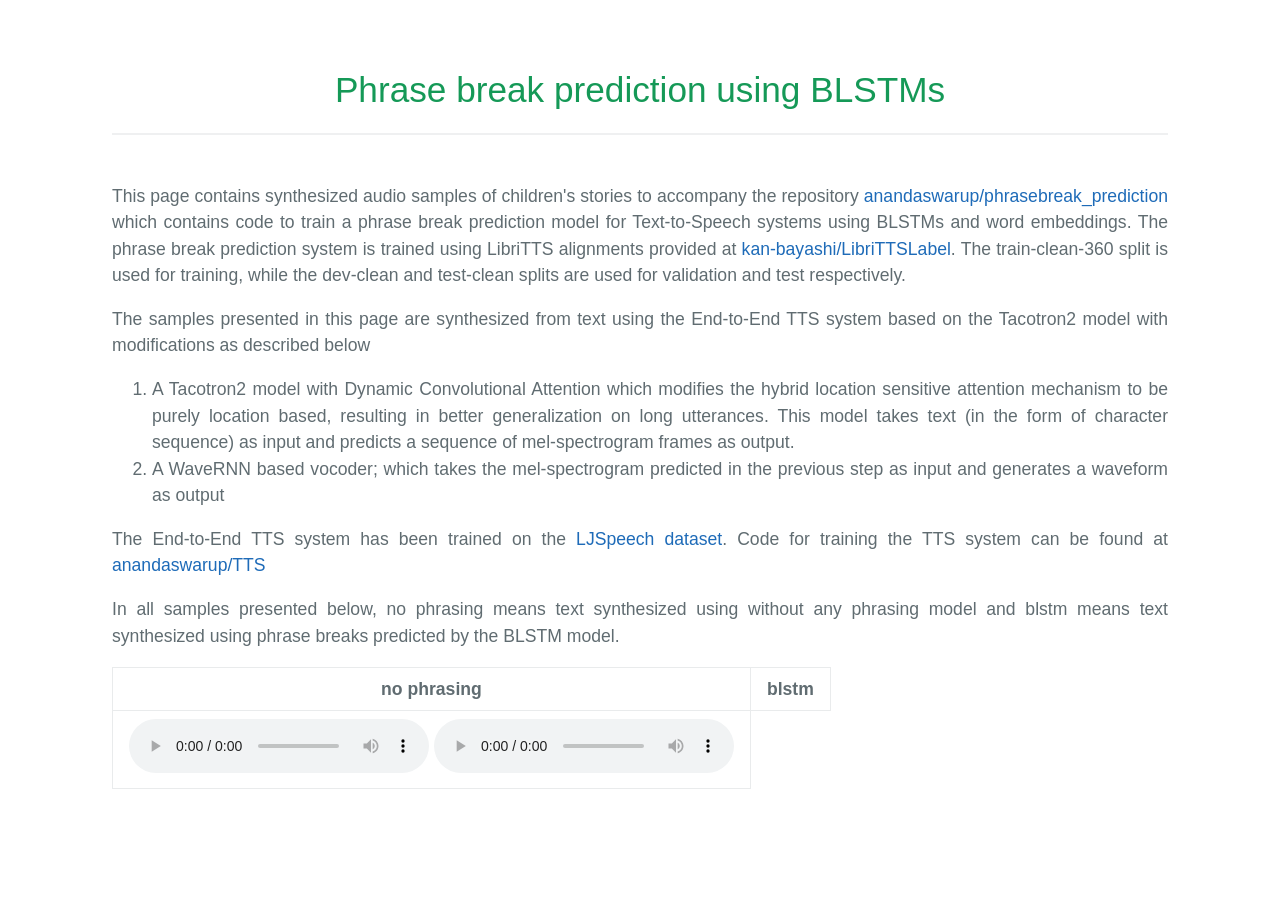
==== index.html @ 567349ee "index.html" ====
<!DOCTYPE html>
<html>

<head>
    <link rel="stylesheet" type="text/css" href="style.css">
    <title>Phrase break prediction using BLSTMs</title>
    <!-- <link rel="icon" type="image/png" href="icon.svg"> -->
</head>

<body>
    <header>
        <h1>
            Phrase break prediction using BLSTMs
        </h1>
        <hr>
    </header>
    <main>
        <p> This page contains synthesized audio samples of children's stories to accompany the repository <a
                href="https://github.com/anandaswarup/phrasebreak_prediction">anandaswarup/phrasebreak_prediction</a>
            which contains code to train a phrase break prediction model for Text-to-Speech systems using BLSTMs and
            word embeddings. The phrase break prediction system is trained using LibriTTS alignments provided at <a
                href="https://github.com/kan-bayashi/LibriTTSLabel">kan-bayashi/LibriTTSLabel</a>. The
            train-clean-360 split is used for training, while the dev-clean and test-clean splits are used for
            validation and test respectively.
            <br />
        </p>
        <p>
            The samples presented in this page are synthesized from text using the End-to-End TTS system based on the
            Tacotron2 model with modifications as described below
        <ol>
            <li>
                A Tacotron2 model with Dynamic Convolutional Attention which modifies the hybrid location sensitive
                attention mechanism to be purely location based, resulting in better generalization on long utterances.
                This model takes text (in the form of character sequence) as input and predicts a sequence of
                mel-spectrogram frames as output.
            </li>
            <li>
                A WaveRNN based vocoder; which takes the mel-spectrogram predicted in the previous step as input and
                generates a waveform as output
            </li>
        </ol>
        The End-to-End TTS system has been trained on the <a href="https://keithito.com/LJ-Speech-Dataset">LJSpeech
            dataset</a>. Code for training the TTS system can be found at <a href="
            https://github.com/anandaswarup/TTS">anandaswarup/TTS</a>
        <br />
        </p>
        <p>
            In all samples presented below, no phrasing means text synthesized using without any phrasing model and
            blstm means text synthesized using phrase breaks predicted by the BLSTM model.
        </p>
        <p>
        <table>
            <tr>
                <th>
                    no phrasing
                </th>
                <th>
                    blstm
                </th>
            </tr>
            <tr>
                <td rowspan="2">
                    <audio controls>
                        <source
                            src="https://github.com/anandaswarup/phrasebreak_prediction/blob/9f08990283b5c2fab46a5afbb432768335712239/samples/stories_no_punc/story_01_01-tacotron2_300000steps-WaveRNN_300000steps.wav?raw=true"
                            ,type="audio/wav">
                    </audio>
                    <audio controls>
                        <source
                            src="https://github.com/anandaswarup/phrasebreak_prediction/blob/9f08990283b5c2fab46a5afbb432768335712239/samples/stories_no_punc/story_01_02-tacotron2_300000steps-WaveRNN_300000steps.wav?raw=true"
                            ,type="audio/wav">
                    </audio>
                </td>
            </tr>
        </table>
        </p>
    </main>
</body>

</html>
---- style.css ----
* {
    box-sizing: border-box;
}

body {
    padding: 0;
    margin: 0;
    font-family: "Open Sans", "Helvetica Neue", Helvetica, Arial, sans-serif;
    font-size: 16px;
    line-height: 1.5;
    color: #606c71;
    text-align: justify;
}



h1,
h2,
h3,
h4,
h5,
h6 {
    margin-top: 2rem;
    margin-bottom: 1rem;
    font-weight: normal;
    color: #159957;
    text-align: center;
}

@media only screen and (min-width: 64em) {
    header {
        max-width: 64rem;
        padding: 2rem 6rem 0rem 6rem;
        margin: 0 auto;
        font-size: 1.1rem;
    }

    main {
        max-width: 64rem;
        padding: 2rem 6rem;
        margin: 0 auto;
        font-size: 1.1rem;
    }
}

@media only screen and (min-width: 42em) and (max-width: 64em) {
    header {
        padding: 2rem 4rem 0rem 4rem;
        font-size: 1.1rem;
    }

    main {
        padding: 2rem 4rem;
        font-size: 1.1rem;
    }
}

@media only screen and (max-width: 42em) {
    header {
        padding: 2rem 1rem 0rem 1rem;
        font-size: 1rem;
    }

    main {
        padding: 2rem 1rem;
        font-size: 1rem;
    }
}

header,
main {
    word-wrap: break-word;
    max-width: 78rem;
}

main :first-child {
    margin-top: 0;
}

p {
    margin-bottom: 1em;
}

hr {
    height: 2px;
    padding: 0;
    margin: 1rem 0;
    background-color: #eff0f1;
    border: 0;
}

a {
    color: #1e6bb8;
    text-decoration: none;
}

a:hover {
    text-decoration: underline;
}

ul {
    margin: 0;
}

table {
    display: block;
    width: 100%;
    overflow: auto;
    word-break: normal;
    word-break: keep-all;
    -webkit-overflow-scrolling: touch;
    border-collapse: collapse;
    border-spacing: 0;
}

th {
    font-weight: bold;
    text-align: center;
}

th,
td {
    padding: 0.5rem 1rem;
    border: 1px solid #e9ebec;
}
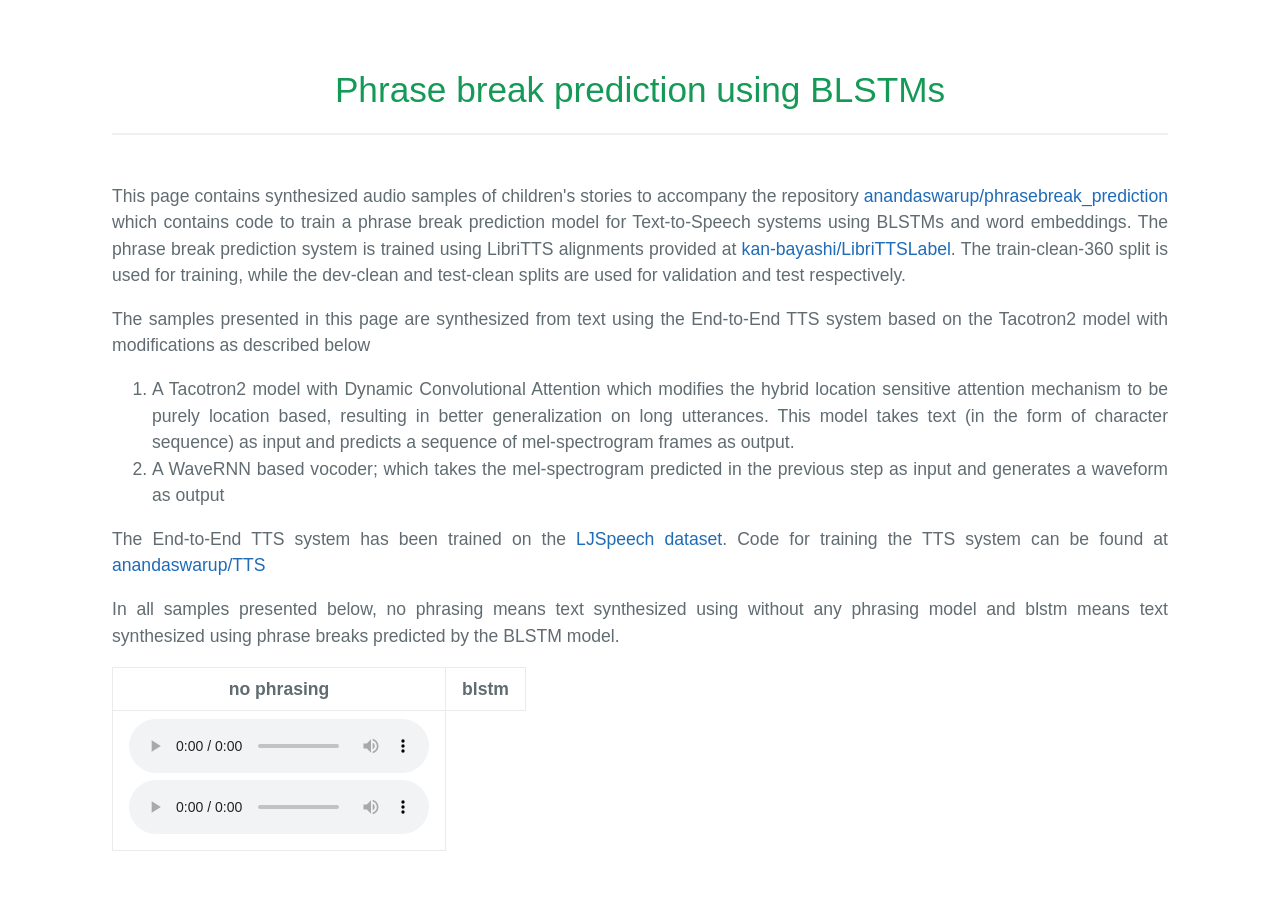
==== commit 4417bbc9: "index.html" ====
--- a/index.html
+++ b/index.html
@@ -65,6 +65,7 @@
                             src="https://github.com/anandaswarup/phrasebreak_prediction/blob/9f08990283b5c2fab46a5afbb432768335712239/samples/stories_no_punc/story_01_01-tacotron2_300000steps-WaveRNN_300000steps.wav?raw=true"
                             ,type="audio/wav">
                     </audio>
+                    <br>
                     <audio controls>
                         <source
                             src="https://github.com/anandaswarup/phrasebreak_prediction/blob/9f08990283b5c2fab46a5afbb432768335712239/samples/stories_no_punc/story_01_02-tacotron2_300000steps-WaveRNN_300000steps.wav?raw=true"
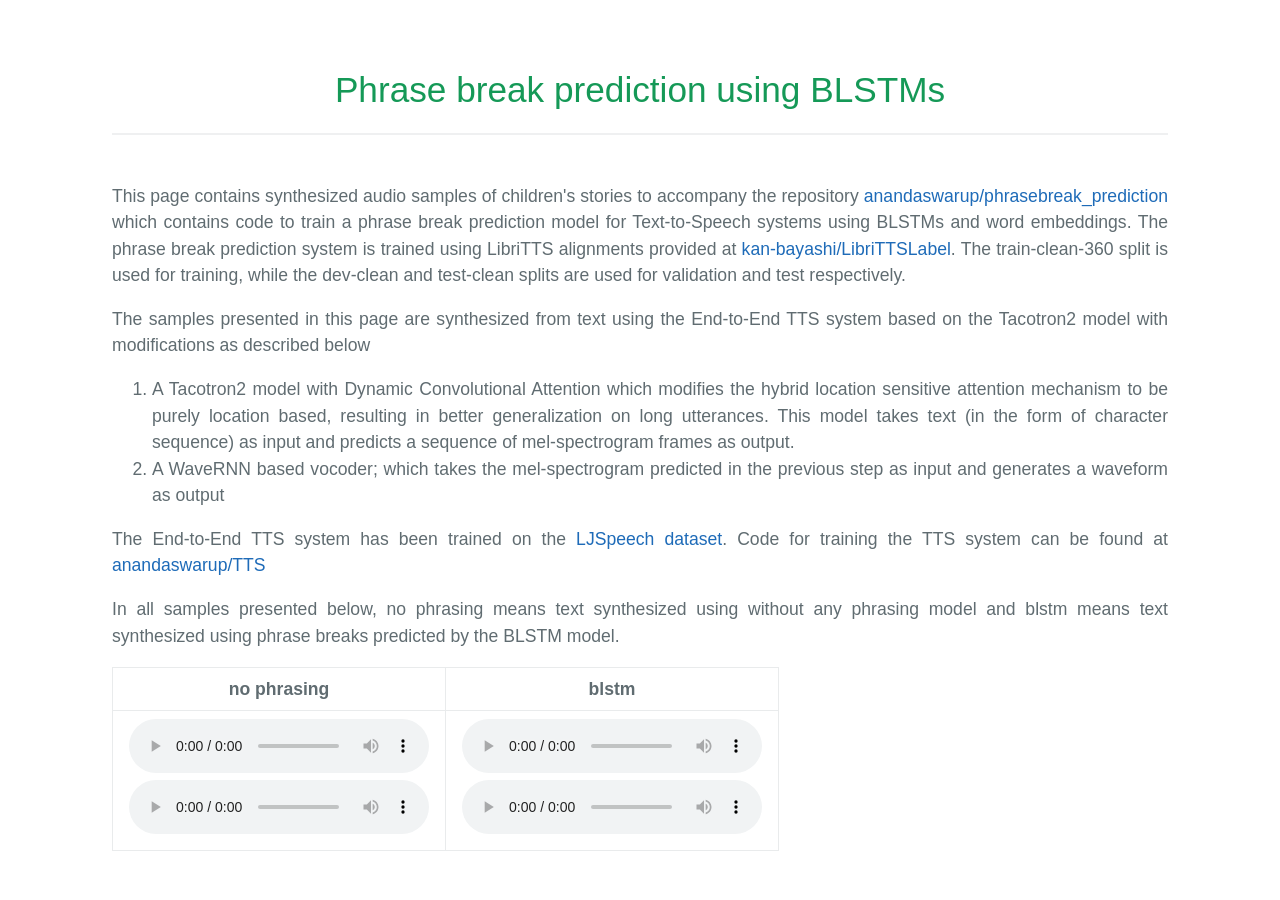
==== commit 9070a5b3: "index.html" ====
--- a/index.html
+++ b/index.html
@@ -72,6 +72,19 @@
                             ,type="audio/wav">
                     </audio>
                 </td>
+                <td rowspan="2">
+                    <audio controls>
+                        <source
+                            src="https://github.com/anandaswarup/phrasebreak_prediction/blob/9f08990283b5c2fab46a5afbb432768335712239/samples/stories_model_predicted_punc/story_01_01-tacotron2_300000steps-WaveRNN_300000steps.wav?raw=true"
+                            ,type="audio/wav">
+                    </audio>
+                    <br>
+                    <audio controls>
+                        <source
+                            src="https://github.com/anandaswarup/phrasebreak_prediction/blob/9f08990283b5c2fab46a5afbb432768335712239/samples/stories_model_predicted_punc/story_01_02-tacotron2_300000steps-WaveRNN_300000steps.wav?raw=true"
+                            ,type="audio/wav">
+                    </audio>
+                </td>
             </tr>
         </table>
         </p>
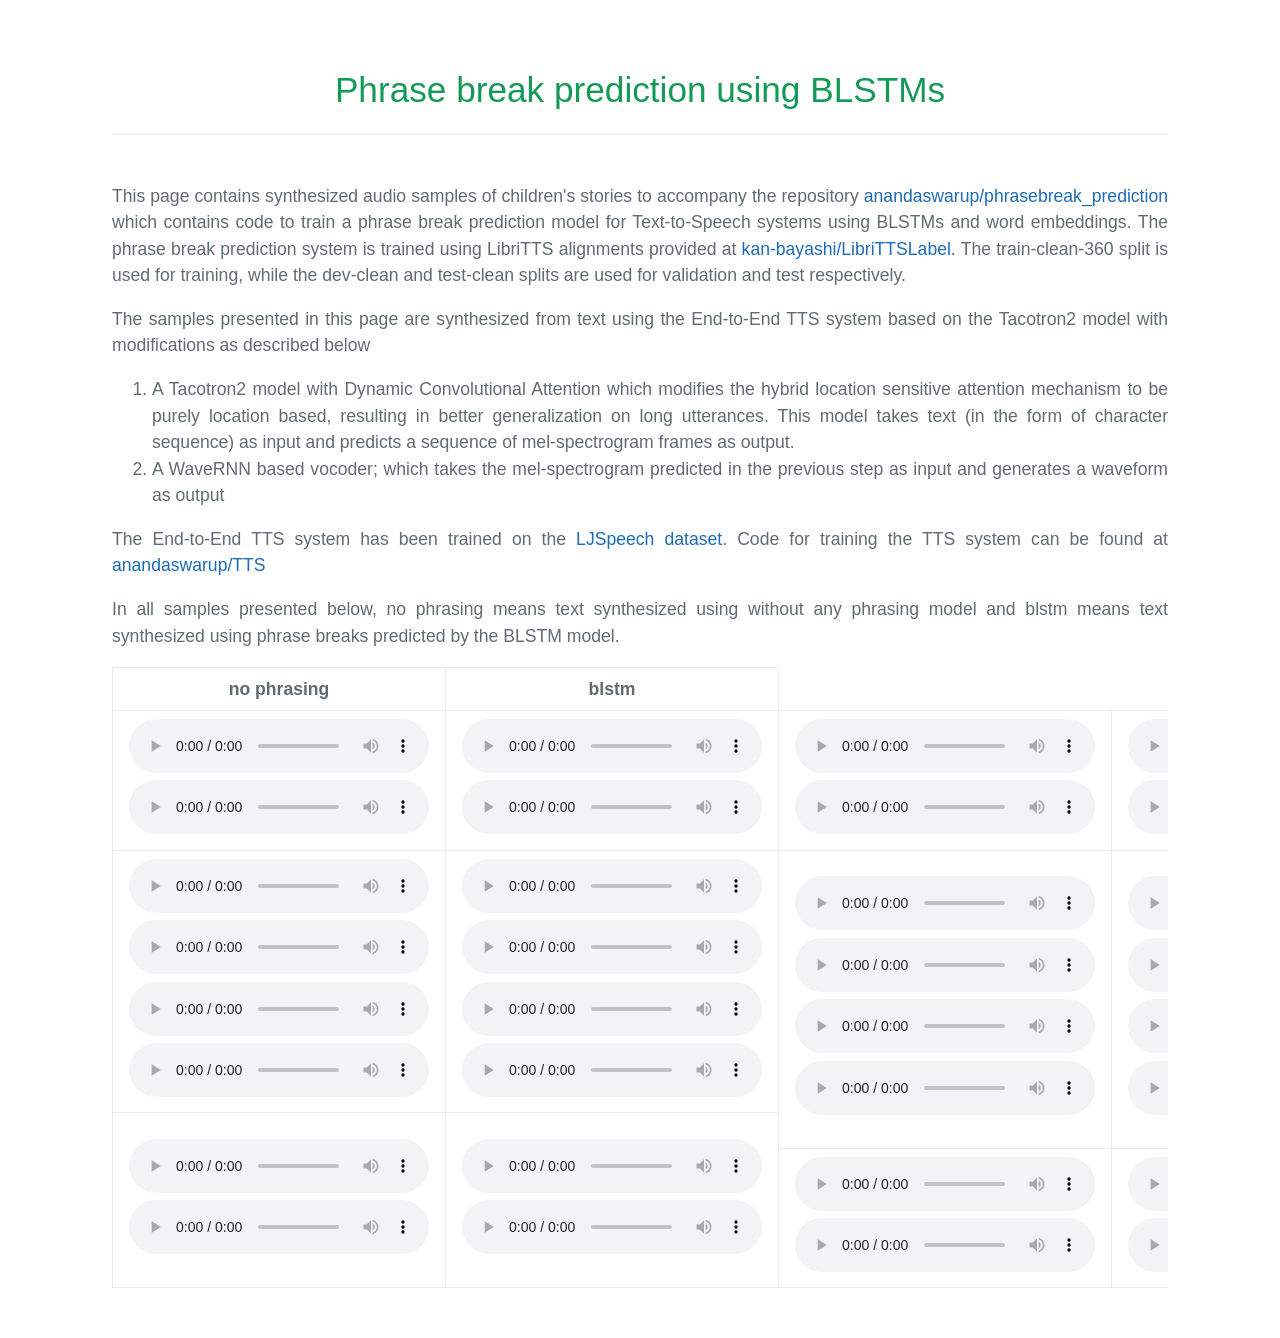
==== commit 8b1d38c3: "index.html" ====
--- a/index.html
+++ b/index.html
@@ -86,6 +86,298 @@
                     </audio>
                 </td>
             </tr>
+            <tr>
+                <td rowspan="2">
+                    <audio controls>
+                        <source
+                            src="https://github.com/anandaswarup/phrasebreak_prediction/blob/9f08990283b5c2fab46a5afbb432768335712239/samples/stories_no_punc/story_02_01-tacotron2_300000steps-WaveRNN_300000steps.wav?raw=true"
+                            ,type="audio/wav">
+                    </audio>
+                    <br>
+                    <audio controls>
+                        <source
+                            src="https://github.com/anandaswarup/phrasebreak_prediction/blob/9f08990283b5c2fab46a5afbb432768335712239/samples/stories_no_punc/story_02_02-tacotron2_300000steps-WaveRNN_300000steps.wav?raw=true"
+                            ,type="audio/wav">
+                    </audio>
+                </td>
+                <td rowspan="2">
+                    <audio controls>
+                        <source
+                            src="https://github.com/anandaswarup/phrasebreak_prediction/blob/9f08990283b5c2fab46a5afbb432768335712239/samples/stories_model_predicted_punc/story_02_01-tacotron2_300000steps-WaveRNN_300000steps.wav?raw=true"
+                            ,type="audio/wav">
+                    </audio>
+                    <br>
+                    <audio controls>
+                        <source
+                            src="https://github.com/anandaswarup/phrasebreak_prediction/blob/9f08990283b5c2fab46a5afbb432768335712239/samples/stories_model_predicted_punc/story_02_02-tacotron2_300000steps-WaveRNN_300000steps.wav?raw=true"
+                            ,type="audio/wav">
+                    </audio>
+                </td>
+            </tr>
+            <tr>
+                <td rowspan="4">
+                    <audio controls>
+                        <source
+                            src="https://github.com/anandaswarup/phrasebreak_prediction/blob/9f08990283b5c2fab46a5afbb432768335712239/samples/stories_no_punc/story_03_01-tacotron2_300000steps-WaveRNN_300000steps.wav?raw=true"
+                            ,type="audio/wav">
+                    </audio>
+                    <br>
+                    <audio controls>
+                        <source
+                            src="https://github.com/anandaswarup/phrasebreak_prediction/blob/9f08990283b5c2fab46a5afbb432768335712239/samples/stories_no_punc/story_03_02-tacotron2_300000steps-WaveRNN_300000steps.wav?raw=true"
+                            ,type="audio/wav">
+                    </audio>
+                    <br>
+                    <audio controls>
+                        <source
+                            src="https://github.com/anandaswarup/phrasebreak_prediction/blob/9f08990283b5c2fab46a5afbb432768335712239/samples/stories_no_punc/story_03_03-tacotron2_300000steps-WaveRNN_300000steps.wav?raw=true"
+                            ,type="audio/wav">
+                    </audio>
+                    <br>
+                    <audio controls>
+                        <source
+                            src="https://github.com/anandaswarup/phrasebreak_prediction/blob/9f08990283b5c2fab46a5afbb432768335712239/samples/stories_no_punc/story_03_04-tacotron2_300000steps-WaveRNN_300000steps.wav?raw=true"
+                            ,type="audio/wav">
+                    </audio>
+                </td>
+                <td rowspan="4">
+                    <audio controls>
+                        <source
+                            src="https://github.com/anandaswarup/phrasebreak_prediction/blob/9f08990283b5c2fab46a5afbb432768335712239/samples/stories_model_predicted_punc/story_03_01-tacotron2_300000steps-WaveRNN_300000steps.wav?raw=true"
+                            ,type="audio/wav">
+                    </audio>
+                    <br>
+                    <audio controls>
+                        <source
+                            src="https://github.com/anandaswarup/phrasebreak_prediction/blob/9f08990283b5c2fab46a5afbb432768335712239/samples/stories_model_predicted_punc/story_03_02-tacotron2_300000steps-WaveRNN_300000steps.wav?raw=true"
+                            ,type="audio/wav">
+                    </audio>
+                    <br>
+                    <audio controls>
+                        <source
+                            src="https://github.com/anandaswarup/phrasebreak_prediction/blob/9f08990283b5c2fab46a5afbb432768335712239/samples/stories_model_predicted_punc/story_03_03-tacotron2_300000steps-WaveRNN_300000steps.wav?raw=true"
+                            ,type="audio/wav">
+                    </audio>
+                    <br>
+                    <audio controls>
+                        <source
+                            src="https://github.com/anandaswarup/phrasebreak_prediction/blob/9f08990283b5c2fab46a5afbb432768335712239/samples/stories_model_predicted_punc/story_03_04-tacotron2_300000steps-WaveRNN_300000steps.wav?raw=true"
+                            ,type="audio/wav">
+                    </audio>
+                </td>
+            </tr>
+            <tr>
+                <td rowspan="4">
+                    <audio controls>
+                        <source
+                            src="https://github.com/anandaswarup/phrasebreak_prediction/blob/9f08990283b5c2fab46a5afbb432768335712239/samples/stories_no_punc/story_04_01-tacotron2_300000steps-WaveRNN_300000steps.wav?raw=true"
+                            ,type="audio/wav">
+                    </audio>
+                    <br>
+                    <audio controls>
+                        <source
+                            src="https://github.com/anandaswarup/phrasebreak_prediction/blob/9f08990283b5c2fab46a5afbb432768335712239/samples/stories_no_punc/story_04_02-tacotron2_300000steps-WaveRNN_300000steps.wav?raw=true"
+                            ,type="audio/wav">
+                    </audio>
+                    <br>
+                    <audio controls>
+                        <source
+                            src="https://github.com/anandaswarup/phrasebreak_prediction/blob/9f08990283b5c2fab46a5afbb432768335712239/samples/stories_no_punc/story_04_03-tacotron2_300000steps-WaveRNN_300000steps.wav?raw=true"
+                            ,type="audio/wav">
+                    </audio>
+                    <br>
+                    <audio controls>
+                        <source
+                            src="https://github.com/anandaswarup/phrasebreak_prediction/blob/9f08990283b5c2fab46a5afbb432768335712239/samples/stories_no_punc/story_04_04-tacotron2_300000steps-WaveRNN_300000steps.wav?raw=true"
+                            ,type="audio/wav">
+                    </audio>
+                </td>
+                <td rowspan="4">
+                    <audio controls>
+                        <source
+                            src="https://github.com/anandaswarup/phrasebreak_prediction/blob/9f08990283b5c2fab46a5afbb432768335712239/samples/stories_model_predicted_punc/story_04_01-tacotron2_300000steps-WaveRNN_300000steps.wav?raw=true"
+                            ,type="audio/wav">
+                    </audio>
+                    <br>
+                    <audio controls>
+                        <source
+                            src="https://github.com/anandaswarup/phrasebreak_prediction/blob/9f08990283b5c2fab46a5afbb432768335712239/samples/stories_model_predicted_punc/story_04_02-tacotron2_300000steps-WaveRNN_300000steps.wav?raw=true"
+                            ,type="audio/wav">
+                    </audio>
+                    <br>
+                    <audio controls>
+                        <source
+                            src="https://github.com/anandaswarup/phrasebreak_prediction/blob/9f08990283b5c2fab46a5afbb432768335712239/samples/stories_model_predicted_punc/story_04_03-tacotron2_300000steps-WaveRNN_300000steps.wav?raw=true"
+                            ,type="audio/wav">
+                    </audio>
+                    <br>
+                    <audio controls>
+                        <source
+                            src="https://github.com/anandaswarup/phrasebreak_prediction/blob/9f08990283b5c2fab46a5afbb432768335712239/samples/stories_model_predicted_punc/story_04_04-tacotron2_300000steps-WaveRNN_300000steps.wav?raw=true"
+                            ,type="audio/wav">
+                    </audio>
+                </td>
+            </tr>
+            <tr>
+                <td rowspan="4">
+                    <audio controls>
+                        <source
+                            src="https://github.com/anandaswarup/phrasebreak_prediction/blob/9f08990283b5c2fab46a5afbb432768335712239/samples/stories_no_punc/story_05_01-tacotron2_300000steps-WaveRNN_300000steps.wav?raw=true"
+                            ,type="audio/wav">
+                    </audio>
+                    <br>
+                    <audio controls>
+                        <source
+                            src="https://github.com/anandaswarup/phrasebreak_prediction/blob/9f08990283b5c2fab46a5afbb432768335712239/samples/stories_no_punc/story_05_02-tacotron2_300000steps-WaveRNN_300000steps.wav?raw=true"
+                            ,type="audio/wav">
+                    </audio>
+                    <br>
+                    <audio controls>
+                        <source
+                            src="https://github.com/anandaswarup/phrasebreak_prediction/blob/9f08990283b5c2fab46a5afbb432768335712239/samples/stories_no_punc/story_05_03-tacotron2_300000steps-WaveRNN_300000steps.wav?raw=true"
+                            ,type="audio/wav">
+                    </audio>
+                    <br>
+                    <audio controls>
+                        <source
+                            src="https://github.com/anandaswarup/phrasebreak_prediction/blob/9f08990283b5c2fab46a5afbb432768335712239/samples/stories_no_punc/story_05_04-tacotron2_300000steps-WaveRNN_300000steps.wav?raw=true"
+                            ,type="audio/wav">
+                    </audio>
+                </td>
+                <td rowspan="4">
+                    <audio controls>
+                        <source
+                            src="https://github.com/anandaswarup/phrasebreak_prediction/blob/9f08990283b5c2fab46a5afbb432768335712239/samples/stories_model_predicted_punc/story_05_01-tacotron2_300000steps-WaveRNN_300000steps.wav?raw=true"
+                            ,type="audio/wav">
+                    </audio>
+                    <br>
+                    <audio controls>
+                        <source
+                            src="https://github.com/anandaswarup/phrasebreak_prediction/blob/9f08990283b5c2fab46a5afbb432768335712239/samples/stories_model_predicted_punc/story_05_02-tacotron2_300000steps-WaveRNN_300000steps.wav?raw=true"
+                            ,type="audio/wav">
+                    </audio>
+                    <br>
+                    <audio controls>
+                        <source
+                            src="https://github.com/anandaswarup/phrasebreak_prediction/blob/9f08990283b5c2fab46a5afbb432768335712239/samples/stories_model_predicted_punc/story_05_03-tacotron2_300000steps-WaveRNN_300000steps.wav?raw=true"
+                            ,type="audio/wav">
+                    </audio>
+                    <br>
+                    <audio controls>
+                        <source
+                            src="https://github.com/anandaswarup/phrasebreak_prediction/blob/9f08990283b5c2fab46a5afbb432768335712239/samples/stories_model_predicted_punc/story_05_04-tacotron2_300000steps-WaveRNN_300000steps.wav?raw=true"
+                            ,type="audio/wav">
+                    </audio>
+                </td>
+            </tr>
+            <tr>
+                <td rowspan="4">
+                    <audio controls>
+                        <source
+                            src="https://github.com/anandaswarup/phrasebreak_prediction/blob/9f08990283b5c2fab46a5afbb432768335712239/samples/stories_no_punc/story_06_01-tacotron2_300000steps-WaveRNN_300000steps.wav?raw=true"
+                            ,type="audio/wav">
+                    </audio>
+                    <br>
+                    <audio controls>
+                        <source
+                            src="https://github.com/anandaswarup/phrasebreak_prediction/blob/9f08990283b5c2fab46a5afbb432768335712239/samples/stories_no_punc/story_06_02-tacotron2_300000steps-WaveRNN_300000steps.wav?raw=true"
+                            ,type="audio/wav">
+                    </audio>
+                    <br>
+                    <audio controls>
+                        <source
+                            src="https://github.com/anandaswarup/phrasebreak_prediction/blob/9f08990283b5c2fab46a5afbb432768335712239/samples/stories_no_punc/story_06_03-tacotron2_300000steps-WaveRNN_300000steps.wav?raw=true"
+                            ,type="audio/wav">
+                    </audio>
+                    <br>
+                    <audio controls>
+                        <source
+                            src="https://github.com/anandaswarup/phrasebreak_prediction/blob/9f08990283b5c2fab46a5afbb432768335712239/samples/stories_no_punc/story_06_04-tacotron2_300000steps-WaveRNN_300000steps.wav?raw=true"
+                            ,type="audio/wav">
+                    </audio>
+                </td>
+                <td rowspan="4">
+                    <audio controls>
+                        <source
+                            src="https://github.com/anandaswarup/phrasebreak_prediction/blob/9f08990283b5c2fab46a5afbb432768335712239/samples/stories_model_predicted_punc/story_06_01-tacotron2_300000steps-WaveRNN_300000steps.wav?raw=true"
+                            ,type="audio/wav">
+                    </audio>
+                    <br>
+                    <audio controls>
+                        <source
+                            src="https://github.com/anandaswarup/phrasebreak_prediction/blob/9f08990283b5c2fab46a5afbb432768335712239/samples/stories_model_predicted_punc/story_06_02-tacotron2_300000steps-WaveRNN_300000steps.wav?raw=true"
+                            ,type="audio/wav">
+                    </audio>
+                    <br>
+                    <audio controls>
+                        <source
+                            src="https://github.com/anandaswarup/phrasebreak_prediction/blob/9f08990283b5c2fab46a5afbb432768335712239/samples/stories_model_predicted_punc/story_06_03-tacotron2_300000steps-WaveRNN_300000steps.wav?raw=true"
+                            ,type="audio/wav">
+                    </audio>
+                    <br>
+                    <audio controls>
+                        <source
+                            src="https://github.com/anandaswarup/phrasebreak_prediction/blob/9f08990283b5c2fab46a5afbb432768335712239/samples/stories_model_predicted_punc/story_06_04-tacotron2_300000steps-WaveRNN_300000steps.wav?raw=true"
+                            ,type="audio/wav">
+                    </audio>
+                </td>
+            </tr>
+            <tr>
+                <td rowspan="2">
+                    <audio controls>
+                        <source
+                            src="https://github.com/anandaswarup/phrasebreak_prediction/blob/9f08990283b5c2fab46a5afbb432768335712239/samples/stories_no_punc/story_07_01-tacotron2_300000steps-WaveRNN_300000steps.wav?raw=true"
+                            ,type="audio/wav">
+                    </audio>
+                    <br>
+                    <audio controls>
+                        <source
+                            src="https://github.com/anandaswarup/phrasebreak_prediction/blob/9f08990283b5c2fab46a5afbb432768335712239/samples/stories_no_punc/story_07_02-tacotron2_300000steps-WaveRNN_300000steps.wav?raw=true"
+                            ,type="audio/wav">
+                    </audio>
+                </td>
+                <td rowspan="2">
+                    <audio controls>
+                        <source
+                            src="https://github.com/anandaswarup/phrasebreak_prediction/blob/9f08990283b5c2fab46a5afbb432768335712239/samples/stories_model_predicted_punc/story_07_01-tacotron2_300000steps-WaveRNN_300000steps.wav?raw=true"
+                            ,type="audio/wav">
+                    </audio>
+                    <br>
+                    <audio controls>
+                        <source
+                            src="https://github.com/anandaswarup/phrasebreak_prediction/blob/9f08990283b5c2fab46a5afbb432768335712239/samples/stories_model_predicted_punc/story_07_02-tacotron2_300000steps-WaveRNN_300000steps.wav?raw=true"
+                            ,type="audio/wav">
+                    </audio>
+                </td>
+            </tr>
+            <tr>
+                <td rowspan="2">
+                    <audio controls>
+                        <source
+                            src="https://github.com/anandaswarup/phrasebreak_prediction/blob/9f08990283b5c2fab46a5afbb432768335712239/samples/stories_no_punc/story_08_01-tacotron2_300000steps-WaveRNN_300000steps.wav?raw=true"
+                            ,type="audio/wav">
+                    </audio>
+                    <br>
+                    <audio controls>
+                        <source
+                            src="https://github.com/anandaswarup/phrasebreak_prediction/blob/9f08990283b5c2fab46a5afbb432768335712239/samples/stories_no_punc/story_08_02-tacotron2_300000steps-WaveRNN_300000steps.wav?raw=true"
+                            ,type="audio/wav">
+                    </audio>
+                </td>
+                <td rowspan="2">
+                    <audio controls>
+                        <source
+                            src="https://github.com/anandaswarup/phrasebreak_prediction/blob/9f08990283b5c2fab46a5afbb432768335712239/samples/stories_model_predicted_punc/story_08_01-tacotron2_300000steps-WaveRNN_300000steps.wav?raw=true"
+                            ,type="audio/wav">
+                    </audio>
+                    <br>
+                    <audio controls>
+                        <source
+                            src="https://github.com/anandaswarup/phrasebreak_prediction/blob/9f08990283b5c2fab46a5afbb432768335712239/samples/stories_model_predicted_punc/story_08_02-tacotron2_300000steps-WaveRNN_300000steps.wav?raw=true"
+                            ,type="audio/wav">
+                    </audio>
+                </td>
+            </tr>
         </table>
         </p>
     </main>
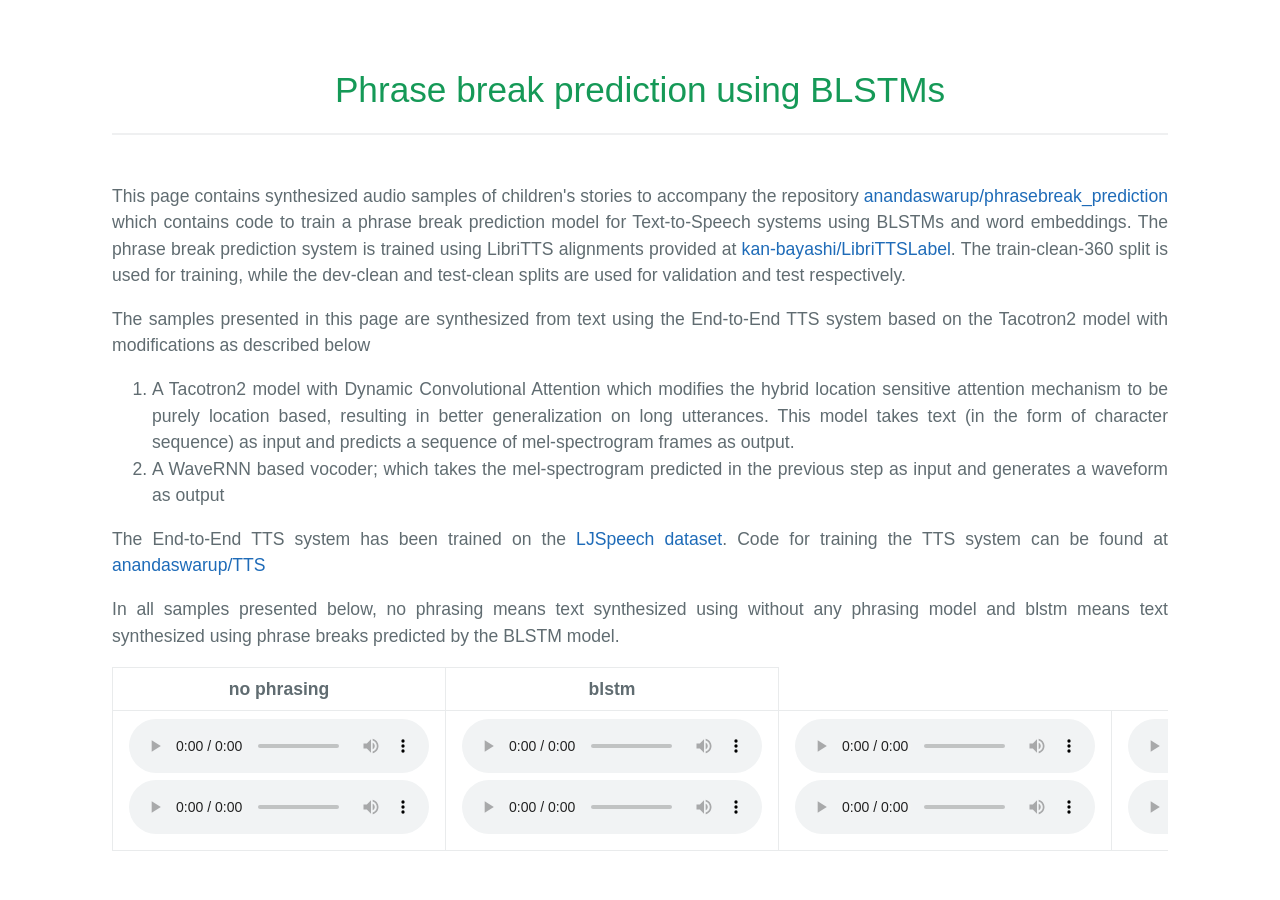
==== commit 43a1e080: "index.html" ====
--- a/index.html
+++ b/index.html
@@ -114,270 +114,6 @@
                     </audio>
                 </td>
             </tr>
-            <tr>
-                <td rowspan="4">
-                    <audio controls>
-                        <source
-                            src="https://github.com/anandaswarup/phrasebreak_prediction/blob/9f08990283b5c2fab46a5afbb432768335712239/samples/stories_no_punc/story_03_01-tacotron2_300000steps-WaveRNN_300000steps.wav?raw=true"
-                            ,type="audio/wav">
-                    </audio>
-                    <br>
-                    <audio controls>
-                        <source
-                            src="https://github.com/anandaswarup/phrasebreak_prediction/blob/9f08990283b5c2fab46a5afbb432768335712239/samples/stories_no_punc/story_03_02-tacotron2_300000steps-WaveRNN_300000steps.wav?raw=true"
-                            ,type="audio/wav">
-                    </audio>
-                    <br>
-                    <audio controls>
-                        <source
-                            src="https://github.com/anandaswarup/phrasebreak_prediction/blob/9f08990283b5c2fab46a5afbb432768335712239/samples/stories_no_punc/story_03_03-tacotron2_300000steps-WaveRNN_300000steps.wav?raw=true"
-                            ,type="audio/wav">
-                    </audio>
-                    <br>
-                    <audio controls>
-                        <source
-                            src="https://github.com/anandaswarup/phrasebreak_prediction/blob/9f08990283b5c2fab46a5afbb432768335712239/samples/stories_no_punc/story_03_04-tacotron2_300000steps-WaveRNN_300000steps.wav?raw=true"
-                            ,type="audio/wav">
-                    </audio>
-                </td>
-                <td rowspan="4">
-                    <audio controls>
-                        <source
-                            src="https://github.com/anandaswarup/phrasebreak_prediction/blob/9f08990283b5c2fab46a5afbb432768335712239/samples/stories_model_predicted_punc/story_03_01-tacotron2_300000steps-WaveRNN_300000steps.wav?raw=true"
-                            ,type="audio/wav">
-                    </audio>
-                    <br>
-                    <audio controls>
-                        <source
-                            src="https://github.com/anandaswarup/phrasebreak_prediction/blob/9f08990283b5c2fab46a5afbb432768335712239/samples/stories_model_predicted_punc/story_03_02-tacotron2_300000steps-WaveRNN_300000steps.wav?raw=true"
-                            ,type="audio/wav">
-                    </audio>
-                    <br>
-                    <audio controls>
-                        <source
-                            src="https://github.com/anandaswarup/phrasebreak_prediction/blob/9f08990283b5c2fab46a5afbb432768335712239/samples/stories_model_predicted_punc/story_03_03-tacotron2_300000steps-WaveRNN_300000steps.wav?raw=true"
-                            ,type="audio/wav">
-                    </audio>
-                    <br>
-                    <audio controls>
-                        <source
-                            src="https://github.com/anandaswarup/phrasebreak_prediction/blob/9f08990283b5c2fab46a5afbb432768335712239/samples/stories_model_predicted_punc/story_03_04-tacotron2_300000steps-WaveRNN_300000steps.wav?raw=true"
-                            ,type="audio/wav">
-                    </audio>
-                </td>
-            </tr>
-            <tr>
-                <td rowspan="4">
-                    <audio controls>
-                        <source
-                            src="https://github.com/anandaswarup/phrasebreak_prediction/blob/9f08990283b5c2fab46a5afbb432768335712239/samples/stories_no_punc/story_04_01-tacotron2_300000steps-WaveRNN_300000steps.wav?raw=true"
-                            ,type="audio/wav">
-                    </audio>
-                    <br>
-                    <audio controls>
-                        <source
-                            src="https://github.com/anandaswarup/phrasebreak_prediction/blob/9f08990283b5c2fab46a5afbb432768335712239/samples/stories_no_punc/story_04_02-tacotron2_300000steps-WaveRNN_300000steps.wav?raw=true"
-                            ,type="audio/wav">
-                    </audio>
-                    <br>
-                    <audio controls>
-                        <source
-                            src="https://github.com/anandaswarup/phrasebreak_prediction/blob/9f08990283b5c2fab46a5afbb432768335712239/samples/stories_no_punc/story_04_03-tacotron2_300000steps-WaveRNN_300000steps.wav?raw=true"
-                            ,type="audio/wav">
-                    </audio>
-                    <br>
-                    <audio controls>
-                        <source
-                            src="https://github.com/anandaswarup/phrasebreak_prediction/blob/9f08990283b5c2fab46a5afbb432768335712239/samples/stories_no_punc/story_04_04-tacotron2_300000steps-WaveRNN_300000steps.wav?raw=true"
-                            ,type="audio/wav">
-                    </audio>
-                </td>
-                <td rowspan="4">
-                    <audio controls>
-                        <source
-                            src="https://github.com/anandaswarup/phrasebreak_prediction/blob/9f08990283b5c2fab46a5afbb432768335712239/samples/stories_model_predicted_punc/story_04_01-tacotron2_300000steps-WaveRNN_300000steps.wav?raw=true"
-                            ,type="audio/wav">
-                    </audio>
-                    <br>
-                    <audio controls>
-                        <source
-                            src="https://github.com/anandaswarup/phrasebreak_prediction/blob/9f08990283b5c2fab46a5afbb432768335712239/samples/stories_model_predicted_punc/story_04_02-tacotron2_300000steps-WaveRNN_300000steps.wav?raw=true"
-                            ,type="audio/wav">
-                    </audio>
-                    <br>
-                    <audio controls>
-                        <source
-                            src="https://github.com/anandaswarup/phrasebreak_prediction/blob/9f08990283b5c2fab46a5afbb432768335712239/samples/stories_model_predicted_punc/story_04_03-tacotron2_300000steps-WaveRNN_300000steps.wav?raw=true"
-                            ,type="audio/wav">
-                    </audio>
-                    <br>
-                    <audio controls>
-                        <source
-                            src="https://github.com/anandaswarup/phrasebreak_prediction/blob/9f08990283b5c2fab46a5afbb432768335712239/samples/stories_model_predicted_punc/story_04_04-tacotron2_300000steps-WaveRNN_300000steps.wav?raw=true"
-                            ,type="audio/wav">
-                    </audio>
-                </td>
-            </tr>
-            <tr>
-                <td rowspan="4">
-                    <audio controls>
-                        <source
-                            src="https://github.com/anandaswarup/phrasebreak_prediction/blob/9f08990283b5c2fab46a5afbb432768335712239/samples/stories_no_punc/story_05_01-tacotron2_300000steps-WaveRNN_300000steps.wav?raw=true"
-                            ,type="audio/wav">
-                    </audio>
-                    <br>
-                    <audio controls>
-                        <source
-                            src="https://github.com/anandaswarup/phrasebreak_prediction/blob/9f08990283b5c2fab46a5afbb432768335712239/samples/stories_no_punc/story_05_02-tacotron2_300000steps-WaveRNN_300000steps.wav?raw=true"
-                            ,type="audio/wav">
-                    </audio>
-                    <br>
-                    <audio controls>
-                        <source
-                            src="https://github.com/anandaswarup/phrasebreak_prediction/blob/9f08990283b5c2fab46a5afbb432768335712239/samples/stories_no_punc/story_05_03-tacotron2_300000steps-WaveRNN_300000steps.wav?raw=true"
-                            ,type="audio/wav">
-                    </audio>
-                    <br>
-                    <audio controls>
-                        <source
-                            src="https://github.com/anandaswarup/phrasebreak_prediction/blob/9f08990283b5c2fab46a5afbb432768335712239/samples/stories_no_punc/story_05_04-tacotron2_300000steps-WaveRNN_300000steps.wav?raw=true"
-                            ,type="audio/wav">
-                    </audio>
-                </td>
-                <td rowspan="4">
-                    <audio controls>
-                        <source
-                            src="https://github.com/anandaswarup/phrasebreak_prediction/blob/9f08990283b5c2fab46a5afbb432768335712239/samples/stories_model_predicted_punc/story_05_01-tacotron2_300000steps-WaveRNN_300000steps.wav?raw=true"
-                            ,type="audio/wav">
-                    </audio>
-                    <br>
-                    <audio controls>
-                        <source
-                            src="https://github.com/anandaswarup/phrasebreak_prediction/blob/9f08990283b5c2fab46a5afbb432768335712239/samples/stories_model_predicted_punc/story_05_02-tacotron2_300000steps-WaveRNN_300000steps.wav?raw=true"
-                            ,type="audio/wav">
-                    </audio>
-                    <br>
-                    <audio controls>
-                        <source
-                            src="https://github.com/anandaswarup/phrasebreak_prediction/blob/9f08990283b5c2fab46a5afbb432768335712239/samples/stories_model_predicted_punc/story_05_03-tacotron2_300000steps-WaveRNN_300000steps.wav?raw=true"
-                            ,type="audio/wav">
-                    </audio>
-                    <br>
-                    <audio controls>
-                        <source
-                            src="https://github.com/anandaswarup/phrasebreak_prediction/blob/9f08990283b5c2fab46a5afbb432768335712239/samples/stories_model_predicted_punc/story_05_04-tacotron2_300000steps-WaveRNN_300000steps.wav?raw=true"
-                            ,type="audio/wav">
-                    </audio>
-                </td>
-            </tr>
-            <tr>
-                <td rowspan="4">
-                    <audio controls>
-                        <source
-                            src="https://github.com/anandaswarup/phrasebreak_prediction/blob/9f08990283b5c2fab46a5afbb432768335712239/samples/stories_no_punc/story_06_01-tacotron2_300000steps-WaveRNN_300000steps.wav?raw=true"
-                            ,type="audio/wav">
-                    </audio>
-                    <br>
-                    <audio controls>
-                        <source
-                            src="https://github.com/anandaswarup/phrasebreak_prediction/blob/9f08990283b5c2fab46a5afbb432768335712239/samples/stories_no_punc/story_06_02-tacotron2_300000steps-WaveRNN_300000steps.wav?raw=true"
-                            ,type="audio/wav">
-                    </audio>
-                    <br>
-                    <audio controls>
-                        <source
-                            src="https://github.com/anandaswarup/phrasebreak_prediction/blob/9f08990283b5c2fab46a5afbb432768335712239/samples/stories_no_punc/story_06_03-tacotron2_300000steps-WaveRNN_300000steps.wav?raw=true"
-                            ,type="audio/wav">
-                    </audio>
-                    <br>
-                    <audio controls>
-                        <source
-                            src="https://github.com/anandaswarup/phrasebreak_prediction/blob/9f08990283b5c2fab46a5afbb432768335712239/samples/stories_no_punc/story_06_04-tacotron2_300000steps-WaveRNN_300000steps.wav?raw=true"
-                            ,type="audio/wav">
-                    </audio>
-                </td>
-                <td rowspan="4">
-                    <audio controls>
-                        <source
-                            src="https://github.com/anandaswarup/phrasebreak_prediction/blob/9f08990283b5c2fab46a5afbb432768335712239/samples/stories_model_predicted_punc/story_06_01-tacotron2_300000steps-WaveRNN_300000steps.wav?raw=true"
-                            ,type="audio/wav">
-                    </audio>
-                    <br>
-                    <audio controls>
-                        <source
-                            src="https://github.com/anandaswarup/phrasebreak_prediction/blob/9f08990283b5c2fab46a5afbb432768335712239/samples/stories_model_predicted_punc/story_06_02-tacotron2_300000steps-WaveRNN_300000steps.wav?raw=true"
-                            ,type="audio/wav">
-                    </audio>
-                    <br>
-                    <audio controls>
-                        <source
-                            src="https://github.com/anandaswarup/phrasebreak_prediction/blob/9f08990283b5c2fab46a5afbb432768335712239/samples/stories_model_predicted_punc/story_06_03-tacotron2_300000steps-WaveRNN_300000steps.wav?raw=true"
-                            ,type="audio/wav">
-                    </audio>
-                    <br>
-                    <audio controls>
-                        <source
-                            src="https://github.com/anandaswarup/phrasebreak_prediction/blob/9f08990283b5c2fab46a5afbb432768335712239/samples/stories_model_predicted_punc/story_06_04-tacotron2_300000steps-WaveRNN_300000steps.wav?raw=true"
-                            ,type="audio/wav">
-                    </audio>
-                </td>
-            </tr>
-            <tr>
-                <td rowspan="2">
-                    <audio controls>
-                        <source
-                            src="https://github.com/anandaswarup/phrasebreak_prediction/blob/9f08990283b5c2fab46a5afbb432768335712239/samples/stories_no_punc/story_07_01-tacotron2_300000steps-WaveRNN_300000steps.wav?raw=true"
-                            ,type="audio/wav">
-                    </audio>
-                    <br>
-                    <audio controls>
-                        <source
-                            src="https://github.com/anandaswarup/phrasebreak_prediction/blob/9f08990283b5c2fab46a5afbb432768335712239/samples/stories_no_punc/story_07_02-tacotron2_300000steps-WaveRNN_300000steps.wav?raw=true"
-                            ,type="audio/wav">
-                    </audio>
-                </td>
-                <td rowspan="2">
-                    <audio controls>
-                        <source
-                            src="https://github.com/anandaswarup/phrasebreak_prediction/blob/9f08990283b5c2fab46a5afbb432768335712239/samples/stories_model_predicted_punc/story_07_01-tacotron2_300000steps-WaveRNN_300000steps.wav?raw=true"
-                            ,type="audio/wav">
-                    </audio>
-                    <br>
-                    <audio controls>
-                        <source
-                            src="https://github.com/anandaswarup/phrasebreak_prediction/blob/9f08990283b5c2fab46a5afbb432768335712239/samples/stories_model_predicted_punc/story_07_02-tacotron2_300000steps-WaveRNN_300000steps.wav?raw=true"
-                            ,type="audio/wav">
-                    </audio>
-                </td>
-            </tr>
-            <tr>
-                <td rowspan="2">
-                    <audio controls>
-                        <source
-                            src="https://github.com/anandaswarup/phrasebreak_prediction/blob/9f08990283b5c2fab46a5afbb432768335712239/samples/stories_no_punc/story_08_01-tacotron2_300000steps-WaveRNN_300000steps.wav?raw=true"
-                            ,type="audio/wav">
-                    </audio>
-                    <br>
-                    <audio controls>
-                        <source
-                            src="https://github.com/anandaswarup/phrasebreak_prediction/blob/9f08990283b5c2fab46a5afbb432768335712239/samples/stories_no_punc/story_08_02-tacotron2_300000steps-WaveRNN_300000steps.wav?raw=true"
-                            ,type="audio/wav">
-                    </audio>
-                </td>
-                <td rowspan="2">
-                    <audio controls>
-                        <source
-                            src="https://github.com/anandaswarup/phrasebreak_prediction/blob/9f08990283b5c2fab46a5afbb432768335712239/samples/stories_model_predicted_punc/story_08_01-tacotron2_300000steps-WaveRNN_300000steps.wav?raw=true"
-                            ,type="audio/wav">
-                    </audio>
-                    <br>
-                    <audio controls>
-                        <source
-                            src="https://github.com/anandaswarup/phrasebreak_prediction/blob/9f08990283b5c2fab46a5afbb432768335712239/samples/stories_model_predicted_punc/story_08_02-tacotron2_300000steps-WaveRNN_300000steps.wav?raw=true"
-                            ,type="audio/wav">
-                    </audio>
-                </td>
-            </tr>
         </table>
         </p>
     </main>
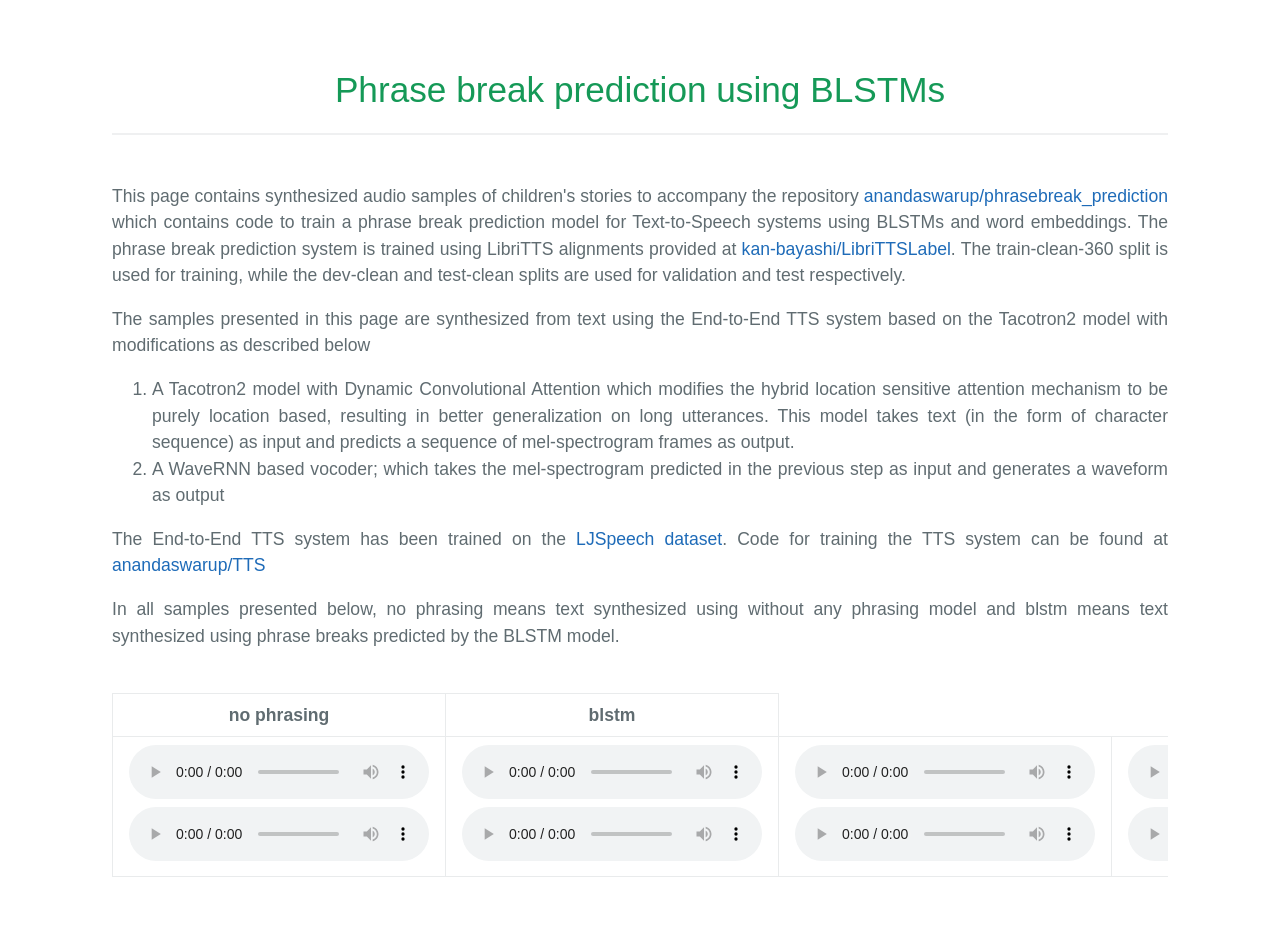
==== commit e17f25ec: "index.html" ====
--- a/index.html
+++ b/index.html
@@ -86,6 +86,7 @@
                     </audio>
                 </td>
             </tr>
+            <br>
             <tr>
                 <td rowspan="2">
                     <audio controls>
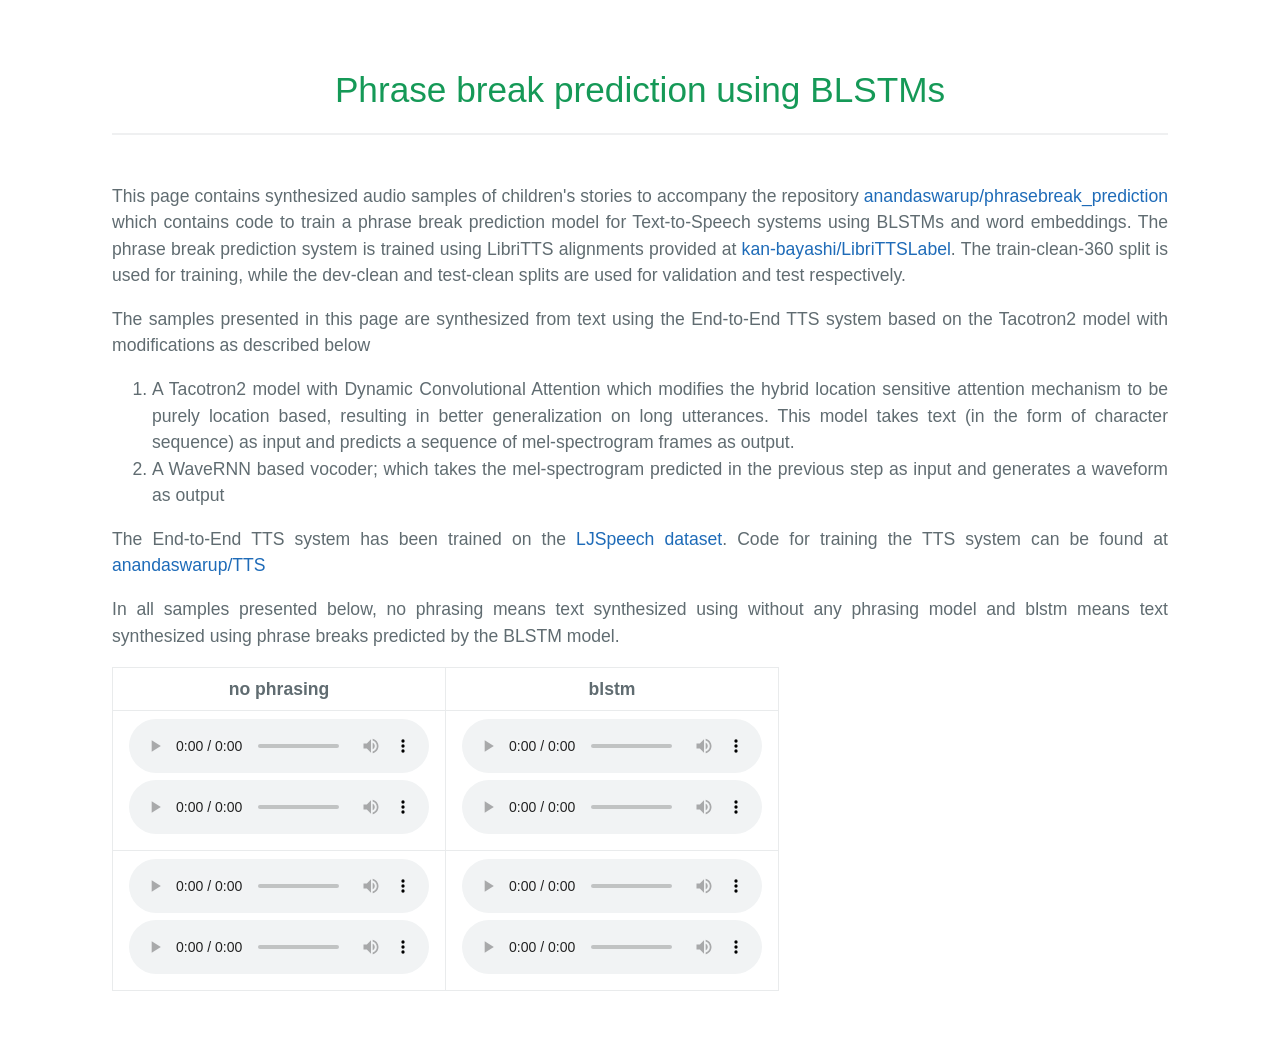
==== commit 5504fb43: "index.html" ====
--- a/index.html
+++ b/index.html
@@ -59,7 +59,7 @@
                 </th>
             </tr>
             <tr>
-                <td rowspan="2">
+                <td>
                     <audio controls>
                         <source
                             src="https://github.com/anandaswarup/phrasebreak_prediction/blob/9f08990283b5c2fab46a5afbb432768335712239/samples/stories_no_punc/story_01_01-tacotron2_300000steps-WaveRNN_300000steps.wav?raw=true"
@@ -72,7 +72,7 @@
                             ,type="audio/wav">
                     </audio>
                 </td>
-                <td rowspan="2">
+                <td>
                     <audio controls>
                         <source
                             src="https://github.com/anandaswarup/phrasebreak_prediction/blob/9f08990283b5c2fab46a5afbb432768335712239/samples/stories_model_predicted_punc/story_01_01-tacotron2_300000steps-WaveRNN_300000steps.wav?raw=true"
@@ -86,9 +86,8 @@
                     </audio>
                 </td>
             </tr>
-            <br>
             <tr>
-                <td rowspan="2">
+                <td>
                     <audio controls>
                         <source
                             src="https://github.com/anandaswarup/phrasebreak_prediction/blob/9f08990283b5c2fab46a5afbb432768335712239/samples/stories_no_punc/story_02_01-tacotron2_300000steps-WaveRNN_300000steps.wav?raw=true"
@@ -101,7 +100,7 @@
                             ,type="audio/wav">
                     </audio>
                 </td>
-                <td rowspan="2">
+                <td>
                     <audio controls>
                         <source
                             src="https://github.com/anandaswarup/phrasebreak_prediction/blob/9f08990283b5c2fab46a5afbb432768335712239/samples/stories_model_predicted_punc/story_02_01-tacotron2_300000steps-WaveRNN_300000steps.wav?raw=true"
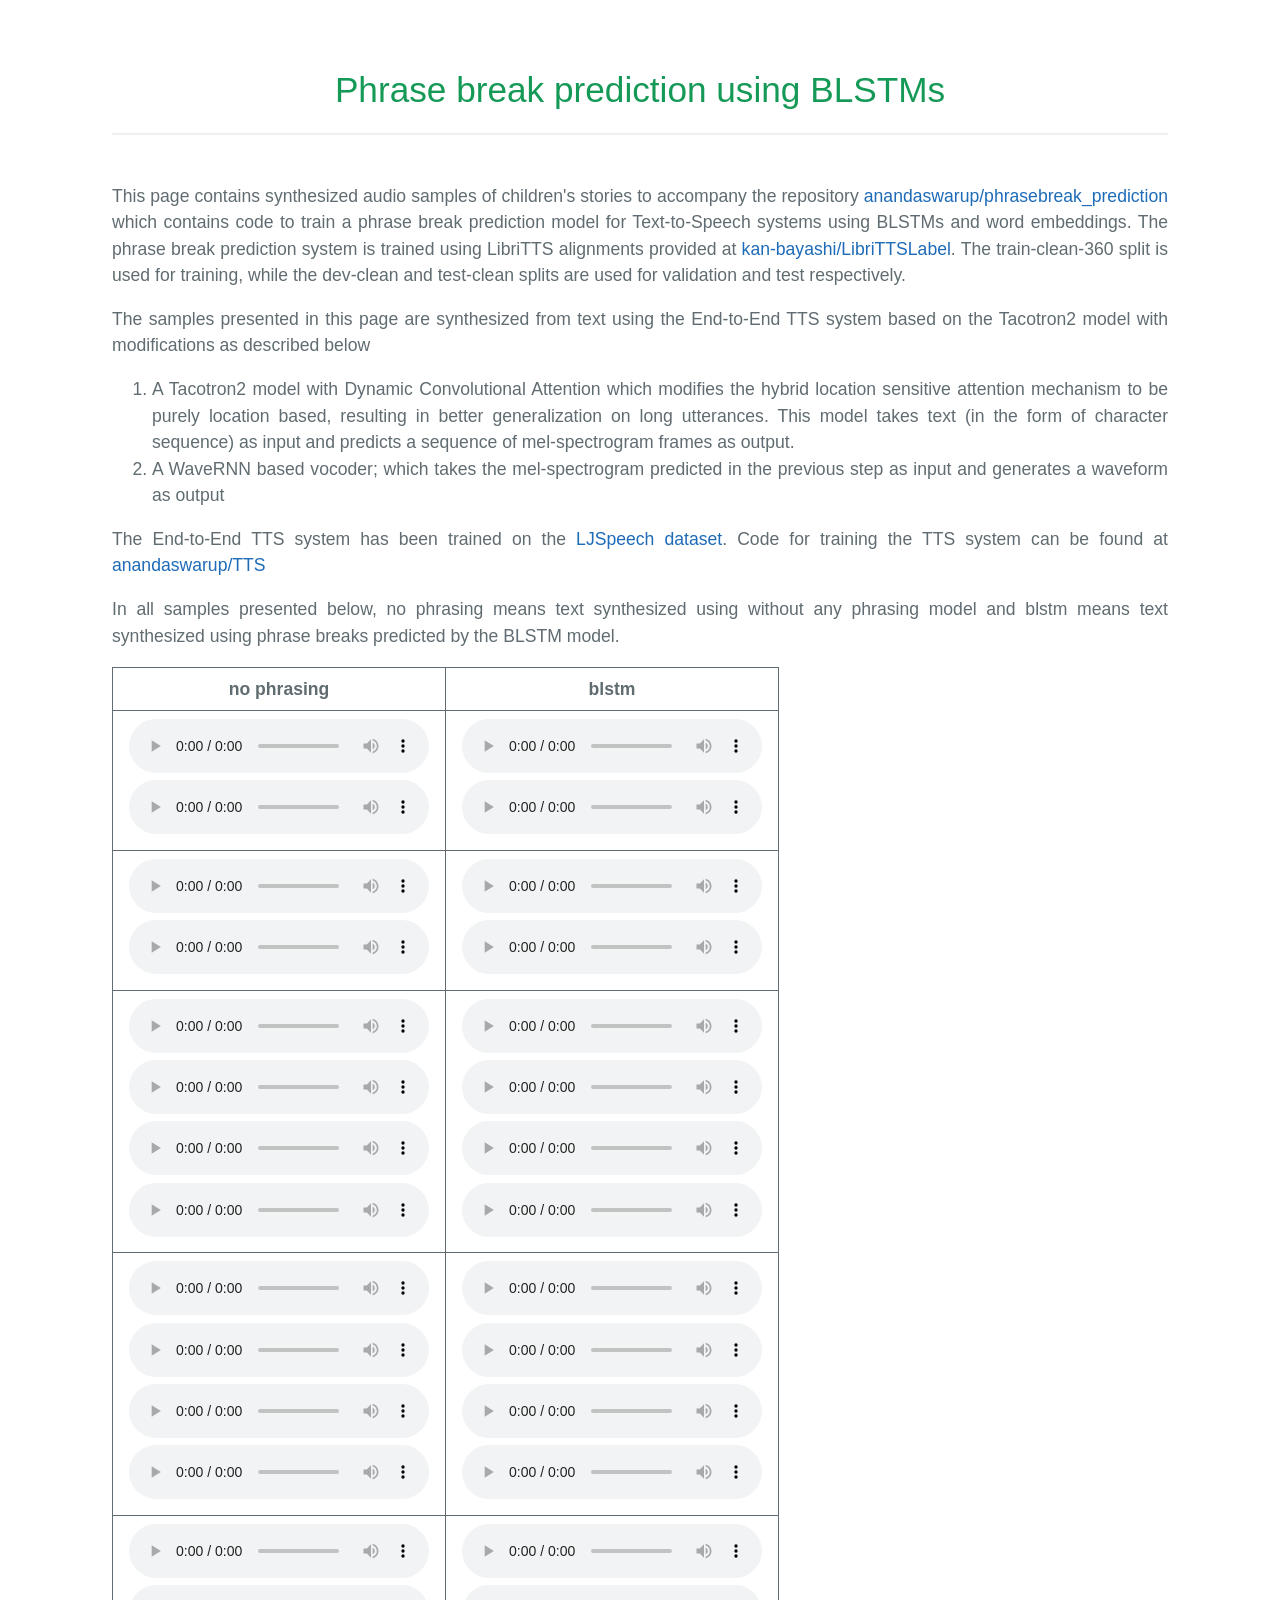
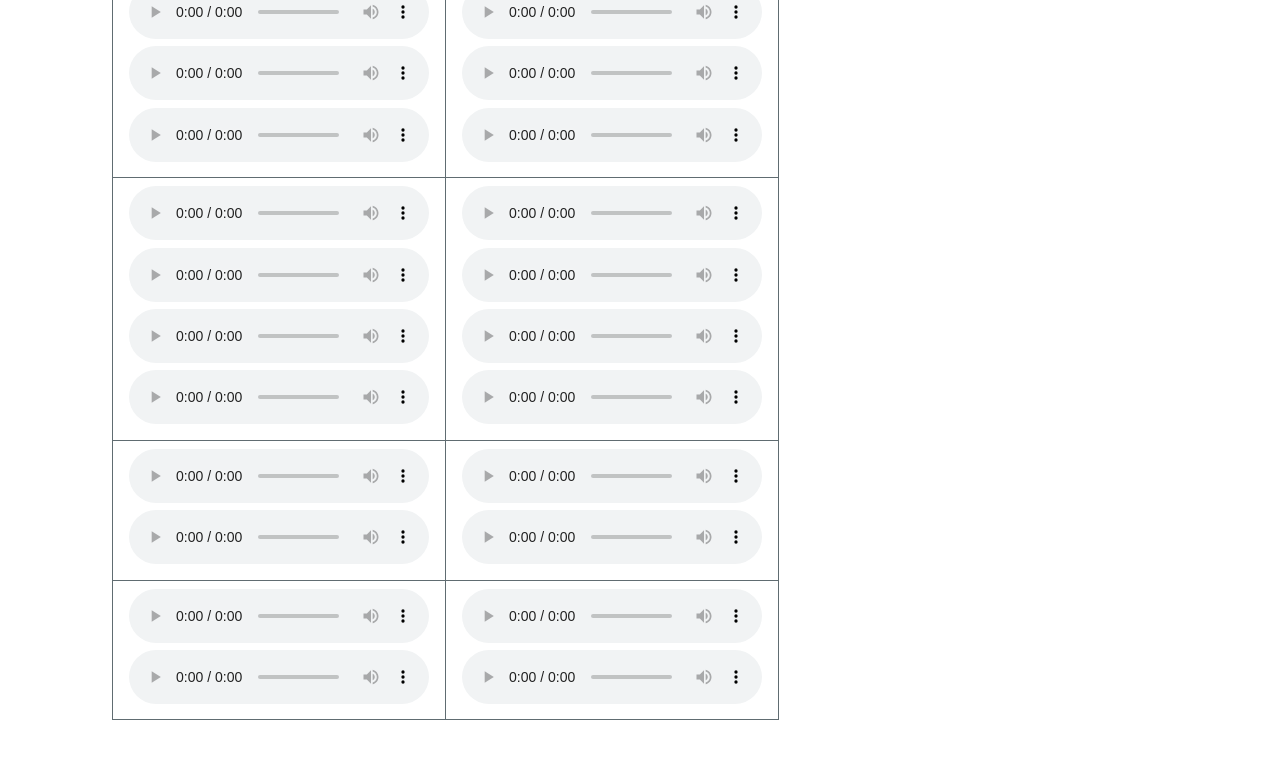
==== commit d4757590: "index.html" ====
--- a/index.html
+++ b/index.html
@@ -49,7 +49,7 @@
             blstm means text synthesized using phrase breaks predicted by the BLSTM model.
         </p>
         <p>
-        <table>
+        <table class="center">
             <tr>
                 <th>
                     no phrasing
@@ -114,6 +114,270 @@
                     </audio>
                 </td>
             </tr>
+            <tr>
+                <td>
+                    <audio controls>
+                        <source
+                            src="https://github.com/anandaswarup/phrasebreak_prediction/blob/9f08990283b5c2fab46a5afbb432768335712239/samples/stories_no_punc/story_03_01-tacotron2_300000steps-WaveRNN_300000steps.wav?raw=true"
+                            ,type="audio/wav">
+                    </audio>
+                    <br>
+                    <audio controls>
+                        <source
+                            src="https://github.com/anandaswarup/phrasebreak_prediction/blob/9f08990283b5c2fab46a5afbb432768335712239/samples/stories_no_punc/story_03_02-tacotron2_300000steps-WaveRNN_300000steps.wav?raw=true"
+                            ,type="audio/wav">
+                    </audio>
+                    <br>
+                    <audio controls>
+                        <source
+                            src="https://github.com/anandaswarup/phrasebreak_prediction/blob/9f08990283b5c2fab46a5afbb432768335712239/samples/stories_no_punc/story_03_03-tacotron2_300000steps-WaveRNN_300000steps.wav?raw=true"
+                            ,type="audio/wav">
+                    </audio>
+                    <br>
+                    <audio controls>
+                        <source
+                            src="https://github.com/anandaswarup/phrasebreak_prediction/blob/9f08990283b5c2fab46a5afbb432768335712239/samples/stories_no_punc/story_03_04-tacotron2_300000steps-WaveRNN_300000steps.wav?raw=true"
+                            ,type="audio/wav">
+                    </audio>
+                </td>
+                <td>
+                    <audio controls>
+                        <source
+                            src="https://github.com/anandaswarup/phrasebreak_prediction/blob/9f08990283b5c2fab46a5afbb432768335712239/samples/stories_model_predicted_punc/story_03_01-tacotron2_300000steps-WaveRNN_300000steps.wav?raw=true"
+                            ,type="audio/wav">
+                    </audio>
+                    <br>
+                    <audio controls>
+                        <source
+                            src="https://github.com/anandaswarup/phrasebreak_prediction/blob/9f08990283b5c2fab46a5afbb432768335712239/samples/stories_model_predicted_punc/story_03_02-tacotron2_300000steps-WaveRNN_300000steps.wav?raw=true"
+                            ,type="audio/wav">
+                    </audio>
+                    <br>
+                    <audio controls>
+                        <source
+                            src="https://github.com/anandaswarup/phrasebreak_prediction/blob/9f08990283b5c2fab46a5afbb432768335712239/samples/stories_model_predicted_punc/story_03_03-tacotron2_300000steps-WaveRNN_300000steps.wav?raw=true"
+                            ,type="audio/wav">
+                    </audio>
+                    <br>
+                    <audio controls>
+                        <source
+                            src="https://github.com/anandaswarup/phrasebreak_prediction/blob/9f08990283b5c2fab46a5afbb432768335712239/samples/stories_model_predicted_punc/story_03_04-tacotron2_300000steps-WaveRNN_300000steps.wav?raw=true"
+                            ,type="audio/wav">
+                    </audio>
+                </td>
+            </tr>
+            <tr>
+                <td>
+                    <audio controls>
+                        <source
+                            src="https://github.com/anandaswarup/phrasebreak_prediction/blob/9f08990283b5c2fab46a5afbb432768335712239/samples/stories_no_punc/story_04_01-tacotron2_300000steps-WaveRNN_300000steps.wav?raw=true"
+                            ,type="audio/wav">
+                    </audio>
+                    <br>
+                    <audio controls>
+                        <source
+                            src="https://github.com/anandaswarup/phrasebreak_prediction/blob/9f08990283b5c2fab46a5afbb432768335712239/samples/stories_no_punc/story_04_02-tacotron2_300000steps-WaveRNN_300000steps.wav?raw=true"
+                            ,type="audio/wav">
+                    </audio>
+                    <br>
+                    <audio controls>
+                        <source
+                            src="https://github.com/anandaswarup/phrasebreak_prediction/blob/9f08990283b5c2fab46a5afbb432768335712239/samples/stories_no_punc/story_04_03-tacotron2_300000steps-WaveRNN_300000steps.wav?raw=true"
+                            ,type="audio/wav">
+                    </audio>
+                    <br>
+                    <audio controls>
+                        <source
+                            src="https://github.com/anandaswarup/phrasebreak_prediction/blob/9f08990283b5c2fab46a5afbb432768335712239/samples/stories_no_punc/story_04_04-tacotron2_300000steps-WaveRNN_300000steps.wav?raw=true"
+                            ,type="audio/wav">
+                    </audio>
+                </td>
+                <td>
+                    <audio controls>
+                        <source
+                            src="https://github.com/anandaswarup/phrasebreak_prediction/blob/9f08990283b5c2fab46a5afbb432768335712239/samples/stories_model_predicted_punc/story_04_01-tacotron2_300000steps-WaveRNN_300000steps.wav?raw=true"
+                            ,type="audio/wav">
+                    </audio>
+                    <br>
+                    <audio controls>
+                        <source
+                            src="https://github.com/anandaswarup/phrasebreak_prediction/blob/9f08990283b5c2fab46a5afbb432768335712239/samples/stories_model_predicted_punc/story_04_02-tacotron2_300000steps-WaveRNN_300000steps.wav?raw=true"
+                            ,type="audio/wav">
+                    </audio>
+                    <br>
+                    <audio controls>
+                        <source
+                            src="https://github.com/anandaswarup/phrasebreak_prediction/blob/9f08990283b5c2fab46a5afbb432768335712239/samples/stories_model_predicted_punc/story_04_03-tacotron2_300000steps-WaveRNN_300000steps.wav?raw=true"
+                            ,type="audio/wav">
+                    </audio>
+                    <br>
+                    <audio controls>
+                        <source
+                            src="https://github.com/anandaswarup/phrasebreak_prediction/blob/9f08990283b5c2fab46a5afbb432768335712239/samples/stories_model_predicted_punc/story_04_04-tacotron2_300000steps-WaveRNN_300000steps.wav?raw=true"
+                            ,type="audio/wav">
+                    </audio>
+                </td>
+            </tr>
+            <tr>
+                <td>
+                    <audio controls>
+                        <source
+                            src="https://github.com/anandaswarup/phrasebreak_prediction/blob/9f08990283b5c2fab46a5afbb432768335712239/samples/stories_no_punc/story_05_01-tacotron2_300000steps-WaveRNN_300000steps.wav?raw=true"
+                            ,type="audio/wav">
+                    </audio>
+                    <br>
+                    <audio controls>
+                        <source
+                            src="https://github.com/anandaswarup/phrasebreak_prediction/blob/9f08990283b5c2fab46a5afbb432768335712239/samples/stories_no_punc/story_05_02-tacotron2_300000steps-WaveRNN_300000steps.wav?raw=true"
+                            ,type="audio/wav">
+                    </audio>
+                    <br>
+                    <audio controls>
+                        <source
+                            src="https://github.com/anandaswarup/phrasebreak_prediction/blob/9f08990283b5c2fab46a5afbb432768335712239/samples/stories_no_punc/story_05_03-tacotron2_300000steps-WaveRNN_300000steps.wav?raw=true"
+                            ,type="audio/wav">
+                    </audio>
+                    <br>
+                    <audio controls>
+                        <source
+                            src="https://github.com/anandaswarup/phrasebreak_prediction/blob/9f08990283b5c2fab46a5afbb432768335712239/samples/stories_no_punc/story_05_04-tacotron2_300000steps-WaveRNN_300000steps.wav?raw=true"
+                            ,type="audio/wav">
+                    </audio>
+                </td>
+                <td>
+                    <audio controls>
+                        <source
+                            src="https://github.com/anandaswarup/phrasebreak_prediction/blob/9f08990283b5c2fab46a5afbb432768335712239/samples/stories_model_predicted_punc/story_05_01-tacotron2_300000steps-WaveRNN_300000steps.wav?raw=true"
+                            ,type="audio/wav">
+                    </audio>
+                    <br>
+                    <audio controls>
+                        <source
+                            src="https://github.com/anandaswarup/phrasebreak_prediction/blob/9f08990283b5c2fab46a5afbb432768335712239/samples/stories_model_predicted_punc/story_05_02-tacotron2_300000steps-WaveRNN_300000steps.wav?raw=true"
+                            ,type="audio/wav">
+                    </audio>
+                    <br>
+                    <audio controls>
+                        <source
+                            src="https://github.com/anandaswarup/phrasebreak_prediction/blob/9f08990283b5c2fab46a5afbb432768335712239/samples/stories_model_predicted_punc/story_05_03-tacotron2_300000steps-WaveRNN_300000steps.wav?raw=true"
+                            ,type="audio/wav">
+                    </audio>
+                    <br>
+                    <audio controls>
+                        <source
+                            src="https://github.com/anandaswarup/phrasebreak_prediction/blob/9f08990283b5c2fab46a5afbb432768335712239/samples/stories_model_predicted_punc/story_05_04-tacotron2_300000steps-WaveRNN_300000steps.wav?raw=true"
+                            ,type="audio/wav">
+                    </audio>
+                </td>
+            </tr>
+            <tr>
+                <td>
+                    <audio controls>
+                        <source
+                            src="https://github.com/anandaswarup/phrasebreak_prediction/blob/9f08990283b5c2fab46a5afbb432768335712239/samples/stories_no_punc/story_06_01-tacotron2_300000steps-WaveRNN_300000steps.wav?raw=true"
+                            ,type="audio/wav">
+                    </audio>
+                    <br>
+                    <audio controls>
+                        <source
+                            src="https://github.com/anandaswarup/phrasebreak_prediction/blob/9f08990283b5c2fab46a5afbb432768335712239/samples/stories_no_punc/story_06_02-tacotron2_300000steps-WaveRNN_300000steps.wav?raw=true"
+                            ,type="audio/wav">
+                    </audio>
+                    <br>
+                    <audio controls>
+                        <source
+                            src="https://github.com/anandaswarup/phrasebreak_prediction/blob/9f08990283b5c2fab46a5afbb432768335712239/samples/stories_no_punc/story_06_03-tacotron2_300000steps-WaveRNN_300000steps.wav?raw=true"
+                            ,type="audio/wav">
+                    </audio>
+                    <br>
+                    <audio controls>
+                        <source
+                            src="https://github.com/anandaswarup/phrasebreak_prediction/blob/9f08990283b5c2fab46a5afbb432768335712239/samples/stories_no_punc/story_06_04-tacotron2_300000steps-WaveRNN_300000steps.wav?raw=true"
+                            ,type="audio/wav">
+                    </audio>
+                </td>
+                <td>
+                    <audio controls>
+                        <source
+                            src="https://github.com/anandaswarup/phrasebreak_prediction/blob/9f08990283b5c2fab46a5afbb432768335712239/samples/stories_model_predicted_punc/story_06_01-tacotron2_300000steps-WaveRNN_300000steps.wav?raw=true"
+                            ,type="audio/wav">
+                    </audio>
+                    <br>
+                    <audio controls>
+                        <source
+                            src="https://github.com/anandaswarup/phrasebreak_prediction/blob/9f08990283b5c2fab46a5afbb432768335712239/samples/stories_model_predicted_punc/story_06_02-tacotron2_300000steps-WaveRNN_300000steps.wav?raw=true"
+                            ,type="audio/wav">
+                    </audio>
+                    <br>
+                    <audio controls>
+                        <source
+                            src="https://github.com/anandaswarup/phrasebreak_prediction/blob/9f08990283b5c2fab46a5afbb432768335712239/samples/stories_model_predicted_punc/story_06_03-tacotron2_300000steps-WaveRNN_300000steps.wav?raw=true"
+                            ,type="audio/wav">
+                    </audio>
+                    <br>
+                    <audio controls>
+                        <source
+                            src="https://github.com/anandaswarup/phrasebreak_prediction/blob/9f08990283b5c2fab46a5afbb432768335712239/samples/stories_model_predicted_punc/story_06_04-tacotron2_300000steps-WaveRNN_300000steps.wav?raw=true"
+                            ,type="audio/wav">
+                    </audio>
+                </td>
+            </tr>
+            <tr>
+                <td>
+                    <audio controls>
+                        <source
+                            src="https://github.com/anandaswarup/phrasebreak_prediction/blob/9f08990283b5c2fab46a5afbb432768335712239/samples/stories_no_punc/story_07_01-tacotron2_300000steps-WaveRNN_300000steps.wav?raw=true"
+                            ,type="audio/wav">
+                    </audio>
+                    <br>
+                    <audio controls>
+                        <source
+                            src="https://github.com/anandaswarup/phrasebreak_prediction/blob/9f08990283b5c2fab46a5afbb432768335712239/samples/stories_no_punc/story_07_02-tacotron2_300000steps-WaveRNN_300000steps.wav?raw=true"
+                            ,type="audio/wav">
+                    </audio>
+                </td>
+                <td>
+                    <audio controls>
+                        <source
+                            src="https://github.com/anandaswarup/phrasebreak_prediction/blob/9f08990283b5c2fab46a5afbb432768335712239/samples/stories_model_predicted_punc/story_07_01-tacotron2_300000steps-WaveRNN_300000steps.wav?raw=true"
+                            ,type="audio/wav">
+                    </audio>
+                    <br>
+                    <audio controls>
+                        <source
+                            src="https://github.com/anandaswarup/phrasebreak_prediction/blob/9f08990283b5c2fab46a5afbb432768335712239/samples/stories_model_predicted_punc/story_07_02-tacotron2_300000steps-WaveRNN_300000steps.wav?raw=true"
+                            ,type="audio/wav">
+                    </audio>
+                </td>
+            </tr>
+            <tr>
+                <td>
+                    <audio controls>
+                        <source
+                            src="https://github.com/anandaswarup/phrasebreak_prediction/blob/9f08990283b5c2fab46a5afbb432768335712239/samples/stories_no_punc/story_08_01-tacotron2_300000steps-WaveRNN_300000steps.wav?raw=true"
+                            ,type="audio/wav">
+                    </audio>
+                    <br>
+                    <audio controls>
+                        <source
+                            src="https://github.com/anandaswarup/phrasebreak_prediction/blob/9f08990283b5c2fab46a5afbb432768335712239/samples/stories_no_punc/story_08_02-tacotron2_300000steps-WaveRNN_300000steps.wav?raw=true"
+                            ,type="audio/wav">
+                    </audio>
+                </td>
+                <td>
+                    <audio controls>
+                        <source
+                            src="https://github.com/anandaswarup/phrasebreak_prediction/blob/9f08990283b5c2fab46a5afbb432768335712239/samples/stories_model_predicted_punc/story_08_01-tacotron2_300000steps-WaveRNN_300000steps.wav?raw=true"
+                            ,type="audio/wav">
+                    </audio>
+                    <br>
+                    <audio controls>
+                        <source
+                            src="https://github.com/anandaswarup/phrasebreak_prediction/blob/9f08990283b5c2fab46a5afbb432768335712239/samples/stories_model_predicted_punc/story_08_02-tacotron2_300000steps-WaveRNN_300000steps.wav?raw=true"
+                            ,type="audio/wav">
+                    </audio>
+                </td>
+            </tr>
         </table>
         </p>
     </main>
--- a/style.css
+++ b/style.css
@@ -104,13 +104,17 @@
 
 table {
     display: block;
-    width: 100%;
     overflow: auto;
     word-break: normal;
     word-break: keep-all;
     -webkit-overflow-scrolling: touch;
     border-collapse: collapse;
     border-spacing: 0;
+}
+
+table.center {
+    margin-left: auto;
+    margin-right: auto;
 }
 
 th {
@@ -121,5 +125,5 @@
 th,
 td {
     padding: 0.5rem 1rem;
-    border: 1px solid #e9ebec;
+    border: 1px solid;
 }
